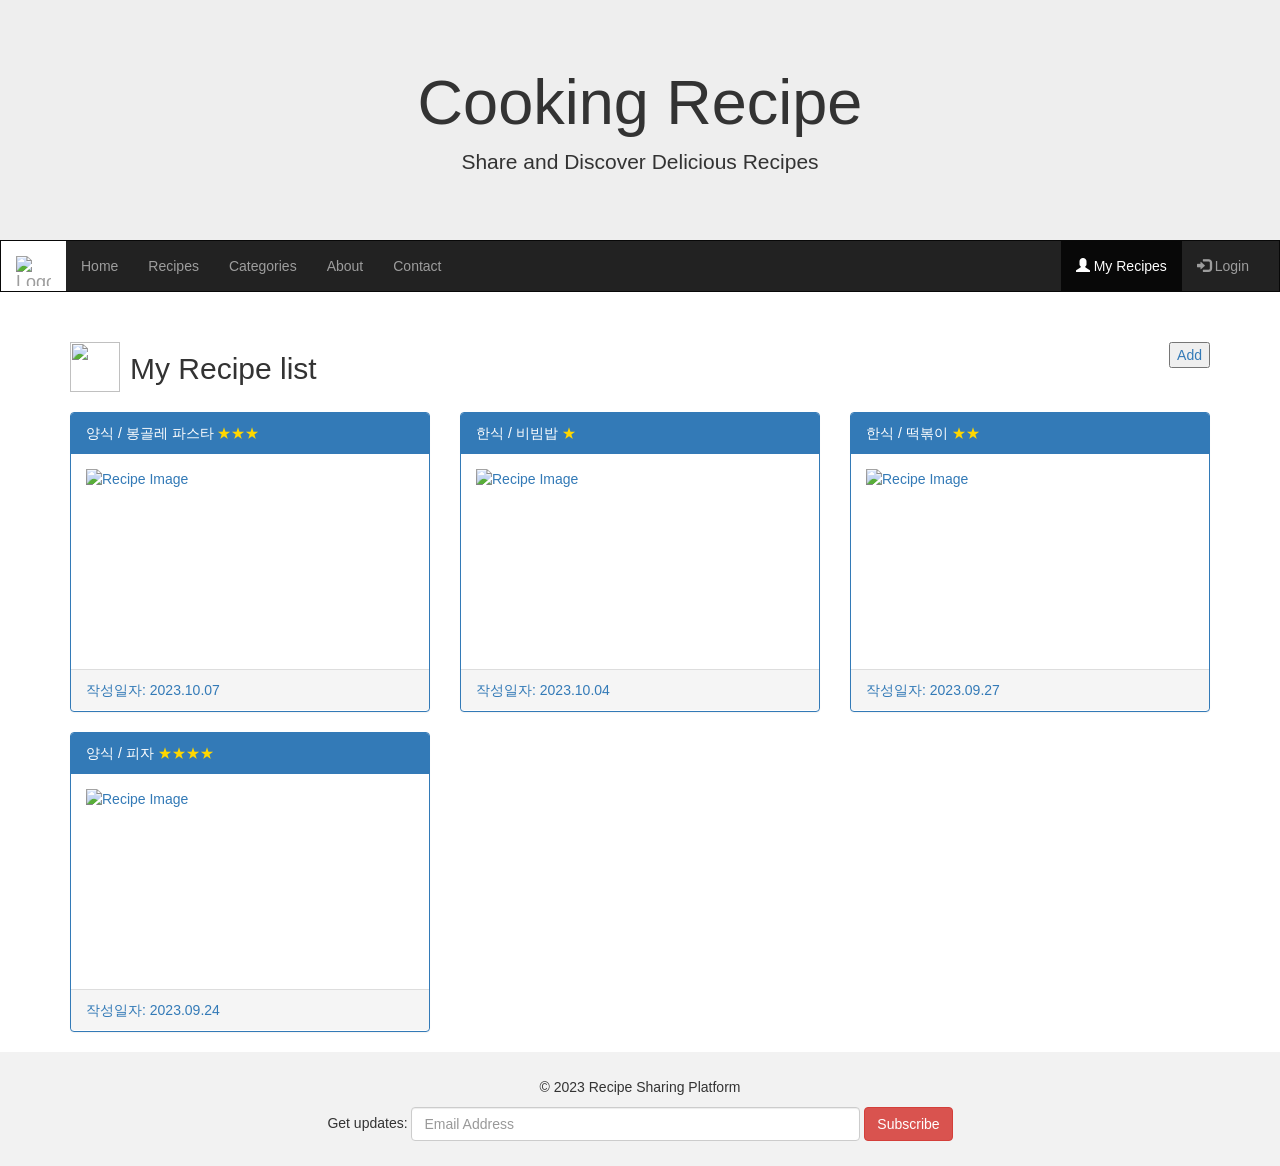
==== src/main/webapp/WEB-INF/views/index.html @ f1e7116b "기존존 html 추가 및 파일 이름 변경" ====
<!DOCTYPE html>
<html lang="en">
<head>
  <title>Recipe Sharing Platform</title>
  <meta charset="utf-8">
  <meta name="viewport" content="width=device-width, initial-scale=1">
  <link rel="stylesheet" href="https://maxcdn.bootstrapcdn.com/bootstrap/3.4.1/css/bootstrap.min.css">
  <script src="https://ajax.googleapis.com/ajax/libs/jquery/3.6.4/jquery.min.js"></script>
  <script src="https://maxcdn.bootstrapcdn.com/bootstrap/3.4.1/js/bootstrap.min.js"></script>
  <link rel="stylesheet" href ="./my.css">
</head>
<body>

<div class="jumbotron">
  <div class="container text-center">
    <h1>Cooking Recipe</h1>
    <p>Share and Discover Delicious Recipes</p>
  </div>
</div>

<nav class="navbar navbar-inverse">
  <div class="container-fluid">
    <div class="navbar-header">
      <button type="button" class="navbar-toggle" data-toggle="collapse" data-target="#myNavbar">
        <span class="icon-bar"></span>
        <span class="icon-bar"></span>
        <span class="icon-bar"></span>                        
      </button>
      <a class="navbar-brand" href="img/LOGO.png"><img src="img/LOGO.png" class="logo" alt="Logo"></a>
    </div>
    <div class="collapse navbar-collapse" id="myNavbar">
      <ul class="nav navbar-nav">
        <li><a href="Home.html">Home</a></li>
        <li><a href="#">Recipes</a></li>
        <li><a href="#">Categories</a></li>
        <li><a href="#">About</a></li>
        <li><a href="#">Contact</a></li>
      </ul>
      <ul class="nav navbar-nav navbar-right">
        <li class="active"><a href="./index.html"><span class="glyphicon glyphicon-user"></span> My Recipes</a></li>
        <li><a href="#"><span class="glyphicon glyphicon-log-in"></span> Login</a></li>
      </ul>
    </div>
  </div>
</nav>

<div class="container">
    <div class = "my_recipe_top">
        <img src="img/list.png" width="50" height="50" style="float: left; margin-right: 10px;">
        <h2 style="float: left; margin-top: 10px;">      My Recipe list</h2>
        <button style="float: right;">
            <a href="add.html">
                Add
            </a>
        </button>
    </div>
    <div class="row">
        <div class="col-sm-4">
            <a href="view.html">
                <div class="panel panel-primary">
                    <div class="panel-heading">양식 / 봉골레 파스타  <span class="stars">&#9733;&#9733;&#9733;</span></div>
                    <div class="panel-body"><img src="img/food1.jpeg" class="img-responsive" style="width:100%" alt="Recipe Image"></div>
                    <div class="panel-footer">작성일자: 2023.10.07</div>
                </div>
            </a>
        </div>
            
        <div class="col-sm-4">
            <a href="view.html">
                <div class="panel panel-primary">
                    <div class="panel-heading">한식 / 비빔밥  <span class="stars">&#9733;</span></div>
                    <div class="panel-body"><img src="img/food2.jpeg" class="img-responsive" style="width:100%" alt="Recipe Image"></div>
                    <div class="panel-footer">작성일자: 2023.10.04</div>
                </div>
            </a>
        </div>
        <div class="col-sm-4">
            <a href="view.html">
                <div class="panel panel-primary">
                    <div class="panel-heading">한식 / 떡볶이  <span class="stars">&#9733;&#9733;</span></div>
                    <div class="panel-body"><img src="img/food3.jpeg" class="img-responsive" style="width:100%" alt="Recipe Image"></div>
                    <div class="panel-footer">작성일자: 2023.09.27</div>
                </div>
            </a>
        </div>
        <div class="col-sm-4">
            <a href="view.html">
                <div class="panel panel-primary">
                    <div class="panel-heading">양식 / 피자  <span class="stars">&#9733;&#9733;&#9733;&#9733;</span></div>
                    <div class="panel-body"><img src="img/food4.jpeg" class="img-responsive" style="width:100%" alt="Recipe Image"></div>
                    <div class="panel-footer">작성일자: 2023.09.24</div>
                </div>
            </a>
        </div>
    </div>
</div>

<footer class="container-fluid text-center">
  <p>&copy; 2023 Recipe Sharing Platform</p>  
  <form class="form-inline">Get updates:
    <input type="email" class="form-control" size="50" placeholder="Email Address">
    <button type="button" class="btn btn-danger">Subscribe</button>
  </form>
</footer>

</body>
</html>
---- src/main/webapp/WEB-INF/views/my.css ----
@charset "UTF-8";
.navbar {
    margin-bottom: 50px;
    border-radius: 0;
  }
  
/* Remove the jumbotron's default bottom margin */ 
.jumbotron {
margin-bottom: 0;
}

/* Add a gray background color and some padding to the footer */
footer {
background-color: #f2f2f2;
padding: 25px;
}
.logo {
    margin-top: 0;
    width: 35px;
    height: 30px;
}
.navbar-brand{
    background-color: #fff;

}
.my_recipe_top{
    margin-bottom: 70px;
}
.delete_button{
    float: right;
}
.edit_button{
    float: right;
    margin-right: 10px;
}
.panel{
    height: 300px;
}
.panel-body img {
    max-height: 100%;
    width: auto;
    height: 185px; /* Make the image fill the panel vertically */
    object-fit: cover; /* Ensure the entire image is displayed */
}
.stars {
    color: gold; /* Color of the stars */
}
.btn-primary{
    margin-bottom: 100px;
}
.back_button{
    float : left;
}
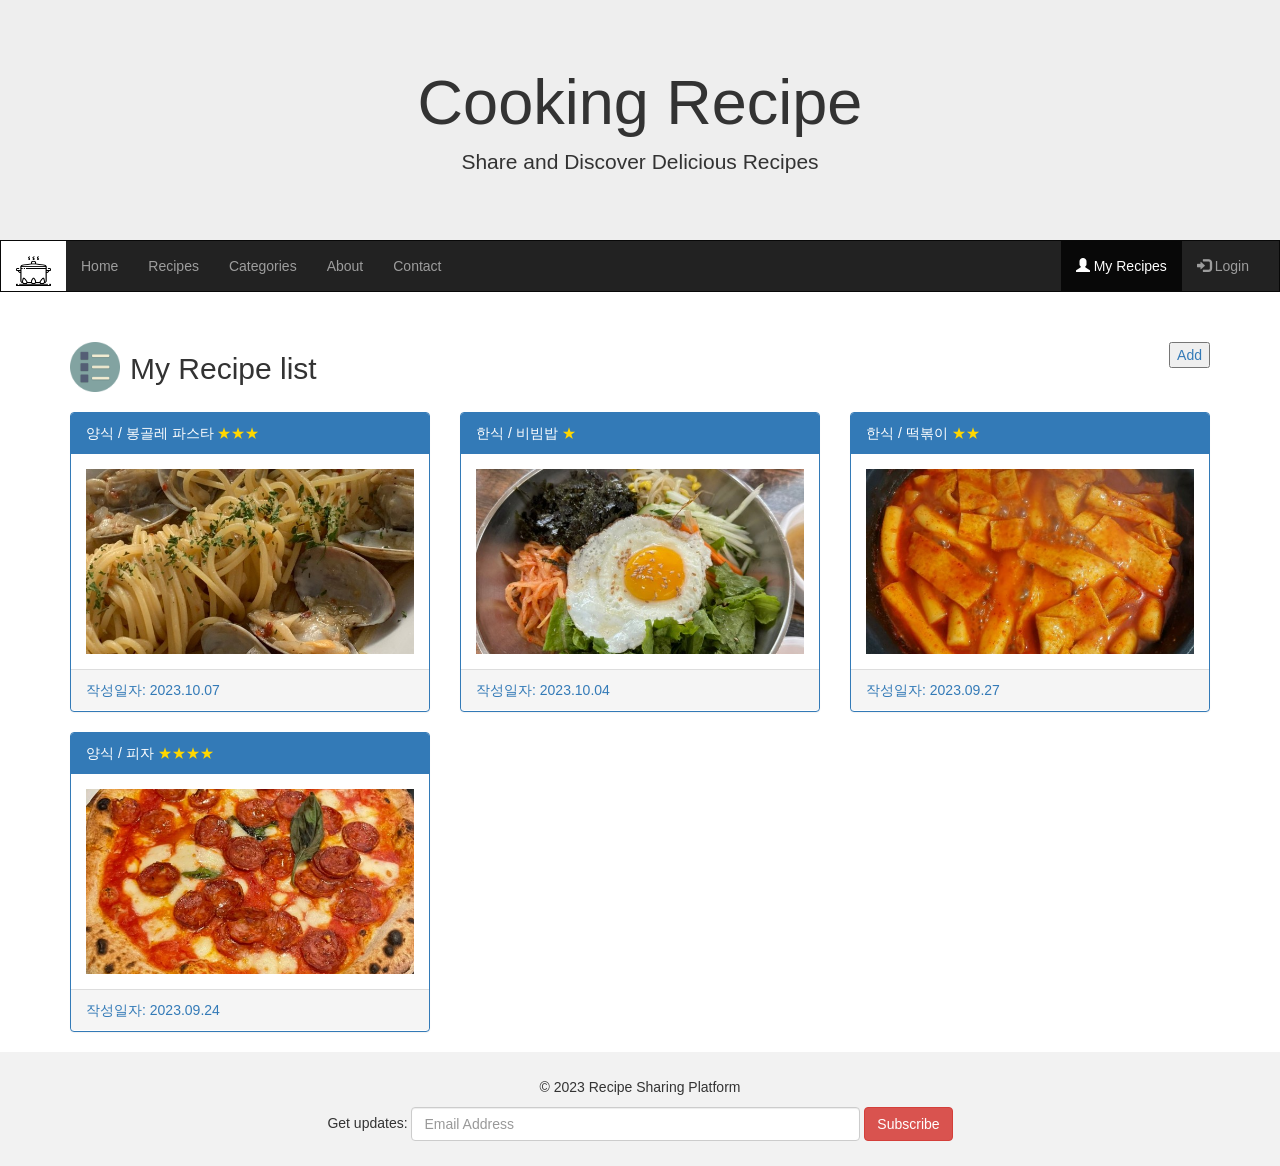
==== commit 8f73c934: "posts.jsp 내용 수정, css폴더 생성 및 이미지 폴더 위치 변경, RecipeController에서 리스트 이름 변경 dispatcher-servlet.xml 내용 수정" ====
--- a/src/main/webapp/WEB-INF/views/index.html
+++ b/src/main/webapp/WEB-INF/views/index.html
@@ -7,7 +7,7 @@
   <link rel="stylesheet" href="https://maxcdn.bootstrapcdn.com/bootstrap/3.4.1/css/bootstrap.min.css">
   <script src="https://ajax.googleapis.com/ajax/libs/jquery/3.6.4/jquery.min.js"></script>
   <script src="https://maxcdn.bootstrapcdn.com/bootstrap/3.4.1/js/bootstrap.min.js"></script>
-  <link rel="stylesheet" href ="./my.css">
+  <link rel="stylesheet" href ="../../resources/css/my.css">
 </head>
 <body>
 
--- a/src/main/webapp/resources/css/my.css
+++ b/src/main/webapp/resources/css/my.css
@@ -0,0 +1,53 @@
+@charset "UTF-8";
+.navbar {
+    margin-bottom: 50px;
+    border-radius: 0;
+  }
+  
+/* Remove the jumbotron's default bottom margin */ 
+.jumbotron {
+margin-bottom: 0;
+}
+
+/* Add a gray background color and some padding to the footer */
+footer {
+background-color: #f2f2f2;
+padding: 25px;
+}
+.logo {
+    margin-top: 0;
+    width: 35px;
+    height: 30px;
+}
+.navbar-brand{
+    background-color: #fff;
+
+}
+.my_recipe_top{
+    margin-bottom: 70px;
+}
+.delete_button{
+    float: right;
+}
+.edit_button{
+    float: right;
+    margin-right: 10px;
+}
+.panel{
+    height: 300px;
+}
+.panel-body img {
+    max-height: 100%;
+    width: auto;
+    height: 185px; /* Make the image fill the panel vertically */
+    object-fit: cover; /* Ensure the entire image is displayed */
+}
+.stars {
+    color: gold; /* Color of the stars */
+}
+.btn-primary{
+    margin-bottom: 100px;
+}
+.back_button{
+    float : left;
+}
